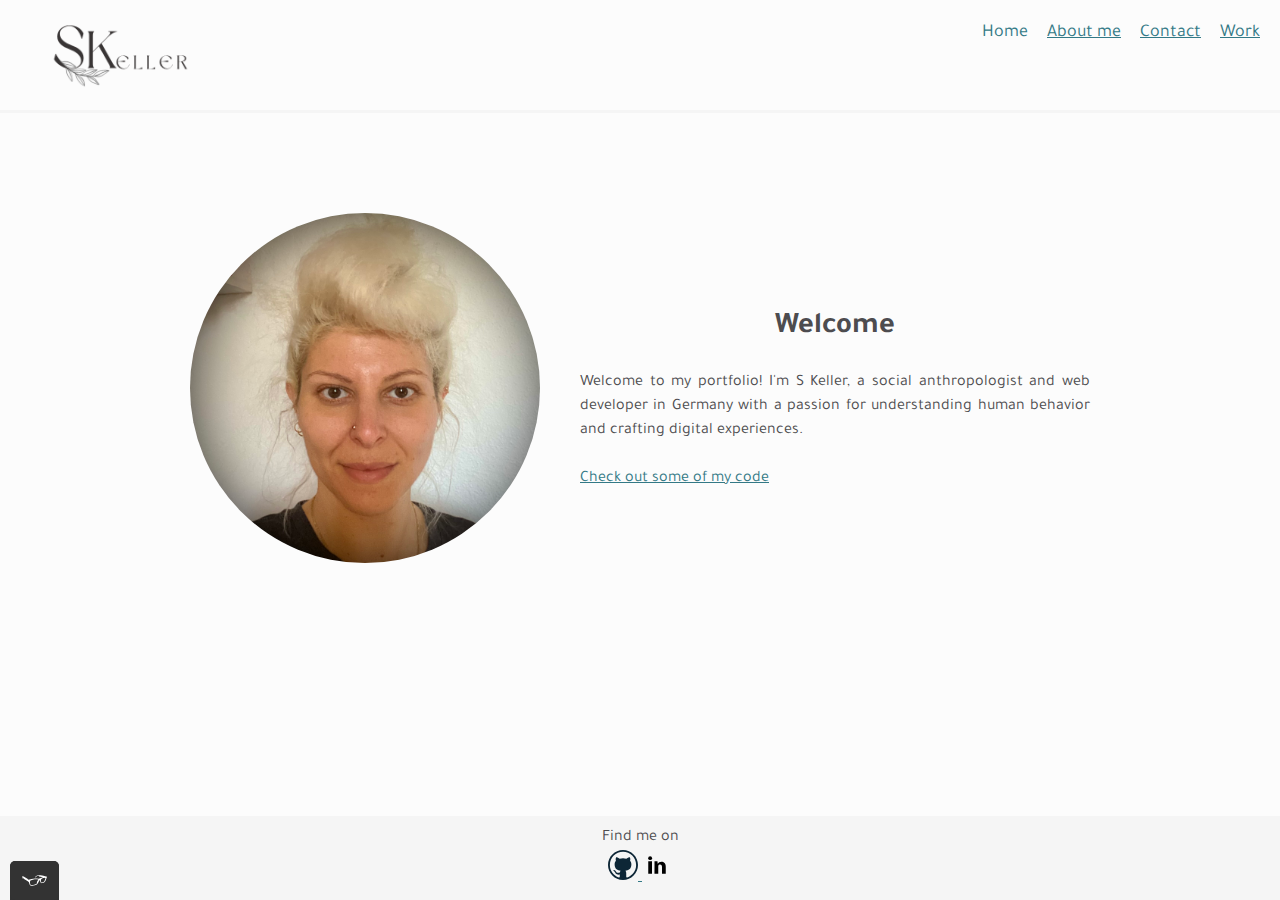
==== index.html @ ee28be4a "Edited about" ====
<!DOCTYPE html>
<html lang="en">

<head>
  <meta charset="utf-8" />
  <meta http-equiv="X-UA-Compatible" content="IE=edge" />
  <meta name="viewport" content="width=device-width, initial-scale=1.0" />
  <link rel="icon" href="img/favicon-32x32.png" />
  <link href="https://fonts.googleapis.com/css2?family=Tajawal:wght@200;300;400;500;700;800&display=swap"
    rel="stylesheet" />
  <link rel="stylesheet" type="text/css" href="css/normalize.css" />
  <link rel="stylesheet" type="text/css" href="css/style.production.css" />
  <title>SKeller Portfolio</title>
</head>

<body>
  <!--HEADER SECTION-->
  <header class="page-header">
    <!--LOGO-->
    <img src="img/sklogo2.svg" alt="S Keller personal logo of name in text with leaf branch"
      class="page-header__item" />
    <nav class="page-header__item">
      <!--ARIA accessibility with roles-->
      <ul role="menubar" class="navigation-list">
        <li role="presentation">
          <a href="index.html" role="menuitem" class="navigation-list__item navigation-list__item--active">Home</a>
        </li>
        <li role="presentation">
          <a href="about.html" role="menuitem" class="navigation-list__item">About me</a>
        </li>
        <li role="presentation">
          <a href="contact.html" role="menuitem" class="navigation-list__item">Contact</a>
        </li>
        <li role="presentation">
          <a href="work.html" role="menuitem" class="navigation-list__item">Work</a>
        </li>
      </ul>
    </nav>
  </header>
  <!--MAIN SECtion-->
  <main>
    <div class="profile main-profile">
      <div class="main__profile--test">
        <div class="profile__container">
          <img src="img/portrait.jpg" alt="Sarah Keller portrait" class="profile__portrait" />
          <div class="main__profile--items">
            <h1>Welcome</h1>
            <p>
              Welcome to my portfolio! I'm S Keller, a social anthropologist
              and <span>web</span> developer in Germany with a passion for
              understanding human behavior and crafting digital
              experiences. <!--Explore my work and discover how I merge my
              understanding of people and my skills in technology to create
              meaningful and impactful digital solutions.-->
            </p>
            <br />
            <a href="work.html">Check out some of my code</a>
          </div>
        </div>
      </div>
    </div>
  </main>
  <!--FOOTER SECTION-->
  <footer class="page-footer">
    <!-- <a href="mailto:sarah29.84@gmail.com?cc=smaugkeller@gmail.com">Contact me</a>-->
    <p>Find me on</p>
    <div class="social-media">
      <a href="https://github.com/keylan1">
        <img src="img/github_icon.svg" alt="Github icon" />
      </a>
      <!--<img src="img/twitter_icon.svg" alt="Twitter icon" />-->
      <a href="https://www.linkedin.com/in/sarah-keller-77b59525/">
        <img src="img/linkedin_icon.svg" alt="LinkedIn icon" />
      </a>
    </div>
  </footer>
  <!--js source for accessibility checker-->
  <script src="js/tota11y.min.js"></script>
</body>

</html>
---- css/style.production.css ----
/*
* Prefixed by https://autoprefixer.github.io
* PostCSS: v8.4.14,
* Autoprefixer: v10.4.7
* Browsers: last 4 version
*/

/* GENERAL RULES FOR DOC */
*,
*:after,
*:before {
  margin: 0;
  padding: 0;
  -webkit-box-sizing: border-box;
  box-sizing: border-box;
}

html,
body {
  height: 100%;
  min-height: 100%;
  overflow: hidden;
}

main {
  -webkit-box-flex: 1;
  -ms-flex: 1 1 auto;
  flex: 1 1 auto;
  overflow-y: scroll;
}

body {
  display: -webkit-box;
  display: -ms-flexbox;
  display: flex;
  background-color: #fcfcfc;
  color: #4d4c4f;
  font-size: 16px;
  font-family: tajawal, sans-serif;
  line-height: 1.5;
  -webkit-box-orient: vertical;
  -webkit-box-direction: normal;
  -ms-flex-direction: column;
  flex-direction: column;
}

h1 {
  font-size: 30px;
  font-weight: 700;
  line-height: 1.5;
  text-align: center;
}

h2 {
  font-size: 24px;
  font-weight: 700;
  line-height: 1.5;
}

h3 {
  font-size: 18px;
  font-weight: 700;
  line-height: 1.5;
}

/* HEADER RULES */

.page-header {
  display: -webkit-box;
  display: -ms-flexbox;
  display: flex;
  width: 100%;
  padding: 20px;
  border-bottom: 3px solid #f5f5f5;
  background-color: #fcfcfc;
}

.page-header__item {
  -webkit-box-flex: 0;
  -ms-flex: 0 1 200px;
  flex: 0 1 200px;
}

.page-header__item:last-child {
  -webkit-box-flex: 1;
  -ms-flex-positive: 1;
  flex-grow: 1;
  text-align: right;
}

header,
footer {
  -webkit-box-flex: 0;
  -ms-flex: 0 0 auto;
  flex: 0 0 auto;
}

.navigation-list {
  list-style-type: none;
  font-size: 18px;
}

.navigation-list li {
  display: inline-block;
  margin-left: 15px;
}

.navigation-list__item--active {
  text-decoration: none;
}

/* MAIN CONTENT RULES */

.profile {
  display: -webkit-box;
  display: -ms-flexbox;
  display: flex;
  -webkit-box-pack: center;
  -ms-flex-pack: center;
  justify-content: center;
  -webkit-box-align: center;
  -ms-flex-align: center;
  align-items: center;
  padding: 100px;
}

.profile__container {
  display: -webkit-box;
  display: -ms-flexbox;
  display: flex;
  -webkit-box-align: center;
  -ms-flex-align: center;
  align-items: center;
  -webkit-box-pack: center;
  -ms-flex-pack: center;
  justify-content: center;
  margin: 0 auto;
  max-width: 900px;
}

.profile__portrait {
  width: 350px;
  height: auto;
  margin-right: 40px;
  border-radius: 50%;
}

.profile .main-profile {
  -webkit-box-flex: 1;
  -ms-flex: 1 1 auto;
  flex: 1 1 auto;
  overflow-y: scroll;
}

.main__profile--items {
  -webkit-box-orient: vertical;
  -webkit-box-direction: normal;
  -ms-flex-direction: column;
  flex-direction: column;
  -ms-flex-wrap: wrap;
  flex-wrap: wrap;
  text-align: justify;
}

.main-about {
  display: -webkit-box;
  display: -ms-flexbox;
  display: flex;
  -webkit-box-orient: vertical;
  -webkit-box-direction: normal;
  -ms-flex-direction: column;
  flex-direction: column;
  -webkit-box-align: center;
  -ms-flex-align: center;
  align-items: center;
  -webkit-box-pack: center;
  -ms-flex-pack: center;
  justify-content: center;
}

.main__about--text {
  margin-top: 40px;
}

svg {
  margin-top: 10px;
  margin-bottom: 10px;
}

.main-work {
  display: -webkit-box;
  display: -ms-flexbox;
  display: flex;
  -webkit-box-orient: vertical;
  -webkit-box-direction: normal;
  -ms-flex-direction: column;
  flex-direction: column;
  -webkit-box-pack: center;
  -ms-flex-pack: center;
  justify-content: center;
}

.main-contact {
  display: -webkit-box;
  display: -ms-flexbox;
  display: flex;
  -webkit-box-orient: vertical;
  -webkit-box-direction: normal;
  -ms-flex-direction: column;
  flex-direction: column;
}

.main__contact--items {
  display: -webkit-box;
  display: -ms-flexbox;
  display: flex;
  -webkit-box-align: center;
  -ms-flex-align: center;
  align-items: center;
  -webkit-box-pack: center;
  -ms-flex-pack: center;
  justify-content: center;
  margin: 40px 90px;
}

.main__contact--item {
  padding: 20px;
}

table {
  margin-bottom: 20px;
}

.button__cv {
  margin-bottom: 10px;
}

.grid__item {
  display: inline-block;
  width: 33%;
}

@supports (display: grid) {
  .grid {
    display: -ms-grid;
    display: grid;
    -ms-grid-columns: 1fr 15px 1fr 15px 1fr;
    grid-template-columns: 1fr 1fr 1fr;
    grid-gap: 15px;
    margin: 30px;
    margin-top: 40px;
  }

  .grid__item {
    background-color: #f5f5f5;
    width: auto;
    min-height: auto;
    margin: 0;
  }

  .event-img {
    display: -ms-grid;
    display: grid;
    place-items: center;
    /*margin: auto;*/
    background-color: #f5f5f5;
    max-width: 100%;
    max-height: 100%;
    margin: auto;
    -o-object-fit: cover;
    object-fit: cover;
  }

  .chirp-img {
    display: -ms-grid;
    display: grid;
    place-items: center;
    /*margin: auto;*/
    background-color: #f5f5f5;
    max-width: 100%;
    max-height: 45%;
    margin: auto;
    -o-object-fit: cover;
    object-fit: cover;
  }

  .mFlix-angular-img {
    display: -ms-grid;
    display: grid;
    place-items: center;
    /*margin: auto;*/
    background-color: #f5f5f5;
    max-width: 100%;
    max-height: 45%;
    margin: auto;
    -o-object-fit: cover;
    object-fit: cover;
  }

  .mFlix-react-img {
    display: -ms-grid;
    display: grid;
    place-items: center;
    /*margin: auto;*/
    background-color: #f5f5f5;
    max-width: 100%;
    max-height: 45%;
    margin: auto;
    -o-object-fit: cover;
    object-fit: cover;
  }

  .flix-api-img {
    display: -ms-grid;
    display: grid;
    place-items: center;
    /*margin: auto;*/
    background-color: #f5f5f5;
    max-width: 100%;
    max-height: 45%;
    margin: auto;
    -o-object-fit: cover;
    object-fit: cover;
  }

  .pokedex-img {
    display: -ms-grid;
    display: grid;
    place-items: center;
    /*margin: auto;*/
    background-color: #f5f5f5;
    max-width: 100%;
    max-height: 45%;
    margin: auto;
    -o-object-fit: cover;
    object-fit: cover;
  }
}

/* BUTTONS AND LINKS */
a {
  color: #337986;
}

a:visited {
  color: #c96d7c;
}

a:hover,
a:focus {
  text-decoration: none;
}

a:active {
  color: #95c5ce;
}

button {
  border: none;
  background-color: #337986;
  font-family: inherit;
  font-size: 16px;
  text-decoration: none;
  color: white;
  border-radius: 5px;
  padding: 10px;
  border-bottom: 2px solid rgba(0, 0, 0, 0.3);
  -webkit-transition: opacity 0.4s;
  -o-transition: opacity 0.4s;
  transition: opacity 0.4s;
}

.button {
  border: none;
  background-color: #337986;
  font-family: inherit;
  font-size: 16px;
  text-decoration: none;
  color: white;
  border-radius: 5px;
  padding: 10px;
  border-bottom: 2px solid rgba(0, 0, 0, 0.3);
  -webkit-transition: opacity 0.4s;
  -o-transition: opacity 0.4s;
  transition: opacity 0.4s;
}

button:hover,
button:focus,
.button:hover,
.button:focus {
  cursor: pointer;
  opacity: 0.6;
}

.contact-p {
  font-style: italic;
  margin-top: 7px;
}

#contact-msg,
#contact-email,
#contact-tel {
  height: 35px;
  width: 100%;
  resize: none;
}

#contact-submit {
  padding: 5px;
  -webkit-box-shadow: inset;
  box-shadow: inset;
  background-color: #337986;
  color: white;
  border-radius: 5px;
}

/* FOOTER RULES */
.page-footer {
  clear: both;
  display: -webkit-box;
  display: -ms-flexbox;
  display: flex;
  -webkit-box-orient: vertical;
  -webkit-box-direction: normal;
  -ms-flex-direction: column;
  flex-direction: column;
  -webkit-box-align: center;
  -ms-flex-align: center;
  align-items: center;
  -webkit-box-pack: center;
  -ms-flex-pack: center;
  justify-content: center;
  background-color: #f5f5f5;
  line-height: 1.5;
  padding: 10px;
}

/* RESPONSIVENESS */
/* GRID */
@media all and (max-width: 480px) {
  .grid {
    -ms-grid-columns: 1fr;
    grid-template-columns: 1fr;
    grid-gap: 10px;
  }

  .profile__container {
    display: -webkit-box;
    display: -ms-flexbox;
    display: flex;
    -webkit-box-orient: vertical;
    -webkit-box-direction: normal;
    -ms-flex-direction: column;
    flex-direction: column;
  }

  .main__contact--items {
    display: -webkit-box;
    display: -ms-flexbox;
    display: flex;
    -webkit-box-orient: vertical;
    -webkit-box-direction: normal;
    -ms-flex-direction: column;
    flex-direction: column;
  }
}

@media all and (min-width: 481px) and (max-width: 768px) {
  .grid {
    -ms-grid-columns: 1fr 15px 1fr;
    grid-template-columns: 1fr 1fr;
    grid-gap: 15px;
  }

  .profile__container {
    display: -webkit-box;
    display: -ms-flexbox;
    display: flex;
    -webkit-box-orient: vertical;
    -webkit-box-direction: normal;
    -ms-flex-direction: column;
    flex-direction: column;
  }

  .profile__portrait {
    margin: 0 auto;
    max-height: 350px;
    max-width: 350px;
  }
}

@media all and (max-width: 768px) {
  .page-header__item:first-child {
    -ms-flex-negative: 1;
    flex-shrink: 1;
    -ms-flex-preferred-size: auto;
    flex-basis: auto;
  }

  .grid__item:last-child {
    grid-column: auto / auto;
    grid-row: auto / auto;
  }

  h1 {
    font-size: 22.5px;
  }

  .main-about,
  .page-footer {
    text-align: justify;
  }

  svg {
    width: 100%;
    height: auto;
  }
}

/* MAIN RESPONSIVENESS */
/* PROFILE */

@media all and (min-width: 320px) and (max-width: 480px) {
  .profile__portrait {
    margin: 0 auto;
    max-height: 300px;
    max-width: 300px;
  }
}

@media all and (max-width: 320px) {
  .profile__portrait {
    margin: 0 auto;
    max-height: 250px;
    max-width: 250px;
  }

  .main__contact--item {
    padding: 10px;
  }

  form {
    width: -webkit-max-content;
    width: -moz-max-content;
    width: max-content;
  }

  .contact-p {
    margin-top: 10px;
    font-style: italic;
  }
}

@media all and (max-width: 480px) {}

@media all and (max-width: 768px) {}

@media all and (max-width: 992px) {}

@media all and (max-width: 1200px) {}

/* KEYFRAMES */

@-webkit-keyframes cloud-move-reverse {
  0% {
    fill: undefined;
    -webkit-transform: translate(446px, 48px);
    transform: translate(446px, 48px);
  }

  50% {
    fill: #56cde2;
  }

  100% {
    fill: #337986;
    -webkit-transform: translate(100px, 48px);
    transform: translate(100px, 48px);
  }
}

@keyframes cloud-move-reverse {
  0% {
    fill: undefined;
    -webkit-transform: translate(446px, 48px);
    transform: translate(446px, 48px);
  }

  50% {
    fill: #56cde2;
  }

  100% {
    fill: #337986;
    -webkit-transform: translate(100px, 48px);
    transform: translate(100px, 48px);
  }
}

@-webkit-keyframes sun-animation {
  0% {
    fill: #edc655;
  }

  50% {
    fill: #fcffad;
  }

  100% {
    fill: #f76414;
  }
}

@keyframes sun-animation {
  0% {
    fill: #edc655;
  }

  50% {
    fill: #fcffad;
  }

  100% {
    fill: #f76414;
  }
}

.sun {
  -webkit-animation: 6s sun-animation infinite alternate linear;
  animation: 6s sun-animation infinite alternate linear;
}

.cloud {
  -webkit-animation: 20s cloud-move-reverse infinite alternate linear;
  animation: 20s cloud-move-reverse infinite alternate linear;
}
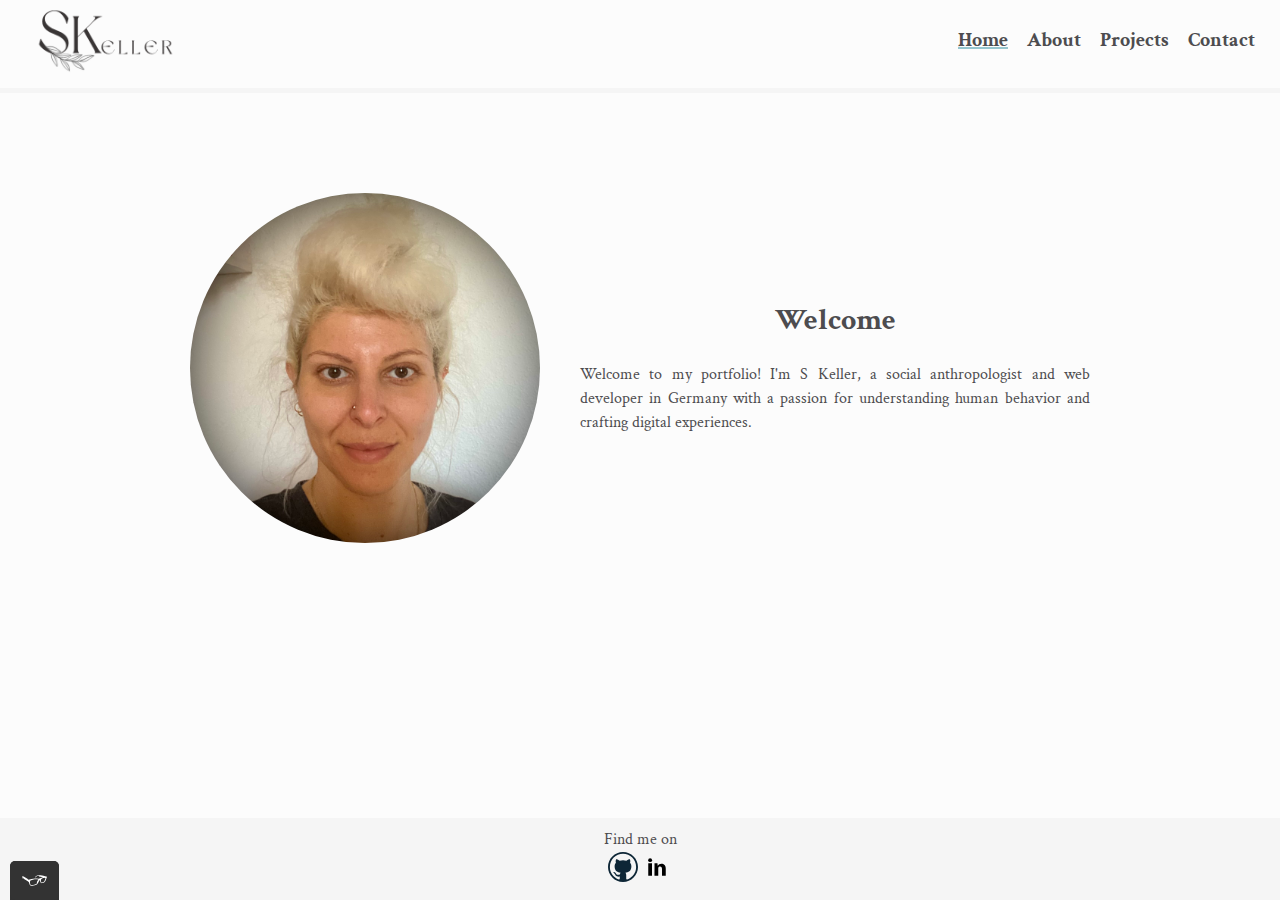
==== commit 2fd28e47: "Styling" ====
--- a/index.html
+++ b/index.html
@@ -6,10 +6,14 @@
   <meta http-equiv="X-UA-Compatible" content="IE=edge" />
   <meta name="viewport" content="width=device-width, initial-scale=1.0" />
   <link rel="icon" href="img/favicon-32x32.png" />
-  <link href="https://fonts.googleapis.com/css2?family=Tajawal:wght@200;300;400;500;700;800&display=swap"
-    rel="stylesheet" />
+  <link rel="preconnect" href="https://fonts.googleapis.com">
+  <link rel="preconnect" href="https://fonts.gstatic.com" crossorigin>
+  <link
+    href="https://fonts.googleapis.com/css2?family=Crimson+Text:ital,wght@0,400;0,600;0,700;1,400;1,600;1,700&display=swap"
+    rel="stylesheet">
   <link rel="stylesheet" type="text/css" href="css/normalize.css" />
-  <link rel="stylesheet" type="text/css" href="css/style.production.css" />
+  <!--<link rel="stylesheet" type="text/css" href="css/style.production.css" />-->
+  <link rel="stylesheet" type="text/css" href="css/styles.css" />
   <title>SKeller Portfolio</title>
 </head>
 
@@ -17,8 +21,9 @@
   <!--HEADER SECTION-->
   <header class="page-header">
     <!--LOGO-->
-    <img src="img/sklogo2.svg" alt="S Keller personal logo of name in text with leaf branch"
-      class="page-header__item" />
+    <a href="./index.html">
+      <img src="img/sklogo2.svg" alt="S Keller personal logo of name in text with leaf branch"
+        class="page-header__item" /></a>
     <nav class="page-header__item">
       <!--ARIA accessibility with roles-->
       <ul role="menubar" class="navigation-list">
@@ -26,13 +31,13 @@
           <a href="index.html" role="menuitem" class="navigation-list__item navigation-list__item--active">Home</a>
         </li>
         <li role="presentation">
-          <a href="about.html" role="menuitem" class="navigation-list__item">About me</a>
+          <a href="about.html" role="menuitem" class="navigation-list__item">About</a>
+        </li>
+        <li role="presentation">
+          <a href="work.html" role="menuitem" class="navigation-list__item">Projects</a>
         </li>
         <li role="presentation">
           <a href="contact.html" role="menuitem" class="navigation-list__item">Contact</a>
-        </li>
-        <li role="presentation">
-          <a href="work.html" role="menuitem" class="navigation-list__item">Work</a>
         </li>
       </ul>
     </nav>
@@ -54,7 +59,7 @@
               meaningful and impactful digital solutions.-->
             </p>
             <br />
-            <a href="work.html">Check out some of my code</a>
+            <!--<a href="work.html">Check out some of my code</a>-->
           </div>
         </div>
       </div>
@@ -65,11 +70,10 @@
     <!-- <a href="mailto:sarah29.84@gmail.com?cc=smaugkeller@gmail.com">Contact me</a>-->
     <p>Find me on</p>
     <div class="social-media">
-      <a href="https://github.com/keylan1">
-        <img src="img/github_icon.svg" alt="Github icon" />
-      </a>
+      <a class="footer__icon" href="https://github.com/keylan1">
+        <img src="img/github_icon.svg" alt="Github icon" /></a>
       <!--<img src="img/twitter_icon.svg" alt="Twitter icon" />-->
-      <a href="https://www.linkedin.com/in/sarah-keller-77b59525/">
+      <a class="footer__icon" href="https://www.linkedin.com/in/sarah-keller-77b59525/">
         <img src="img/linkedin_icon.svg" alt="LinkedIn icon" />
       </a>
     </div>
--- a/css/styles.css
+++ b/css/styles.css
@@ -0,0 +1,616 @@
+:root {
+  --primary-color: #337986;
+  --visited-color: #c96d7c;
+  --background-color: #fcfcfc;
+  --text-color: #4d4c4f;
+  --active-color: #95c5ce;
+  --button-text: white;
+  --page-border: #f5f5f5;
+  --cloud-color: #56cde2;
+  --sun-first: #edc655;
+  --sun-second: #fcffad;
+  --sun-third: #f76414;
+  --font-family: 'Crimson Text', serif;
+  --font-weight: 700;
+  --line-height: 1.5;
+  --docfont-size: 16px;
+}
+
+/* GENERAL RULES FOR DOC */
+*,
+*:after,
+*:before {
+  margin: 0;
+  padding: 0;
+  box-sizing: border-box;
+}
+
+html,
+body {
+  height: 100%;
+  min-height: 100%;
+  overflow: hidden;
+}
+
+main {
+  flex: 1 1 auto;
+  overflow-y: scroll;
+}
+
+body {
+  display: flex;
+  background-color: var(--background-color);
+  color: var(--text-color);
+  font-size: var(--docfont-size);
+  font-family: var(--font-family);
+  line-height: var(--line-height);
+  flex-direction: column;
+}
+
+h1 {
+  font-size: 30px;
+  font-weight: var(--font-weight);
+  line-height: var(--line-height);
+  text-align: center;
+}
+
+h2 {
+  font-size: 24px;
+  font-weight: var(--font-weight);
+  line-height: var(--line-height);
+}
+
+h3 {
+  font-size: 18px;
+  font-weight: var(--font-weight);
+  line-height: var(--line-height);
+}
+
+/* HEADER RULES */
+
+.page-header {
+  display: flex;
+  width: 100%;
+  padding: 5px;
+  border-bottom: 5px solid var(--page-border);
+  background-color: var(--background-color);
+}
+
+.page-header__item {
+  flex: 0 1 200px;
+}
+
+.page-header__item:last-child {
+  flex-grow: 1;
+  text-align: right;
+}
+
+header,
+footer {
+  flex: 0 0 auto;
+}
+
+.navigation-list {
+  list-style-type: none;
+  margin-top: 20px;
+  margin-right: 20px;
+  /*font-size: 18px;*/
+}
+
+.navigation-list li {
+  display: inline-block;
+  margin-left: 15px;
+}
+
+.navigation-list__item {
+  font-weight: bold;
+  font-size: 20px;
+  text-decoration: none;
+  color: var(--text-color);
+
+}
+
+.navigation-list__item--active {
+  text-decoration: underline var(--active-color);
+}
+
+/* MAIN CONTENT RULES */
+
+.profile {
+  display: flex;
+  justify-content: center;
+  align-items: center;
+  padding: 100px;
+}
+
+.profile__container {
+  display: flex;
+  align-items: center;
+  justify-content: center;
+  margin: 0 auto;
+  max-width: 900px;
+}
+
+.profile__portrait {
+  width: 350px;
+  height: auto;
+  margin-right: 40px;
+  border-radius: 50%;
+}
+
+.profile .main-profile {
+  flex: 1 1 auto;
+  overflow-y: scroll;
+}
+
+.main__profile--items {
+  flex-direction: column;
+  flex-wrap: wrap;
+  text-align: justify;
+}
+
+.main-about {
+  display: flex;
+  flex-direction: column;
+  align-items: center;
+  justify-content: center;
+}
+
+.main__about--text {
+  margin-top: 40px;
+}
+
+svg {
+  margin-top: 10px;
+  margin-bottom: 10px;
+}
+
+.main-work {
+  display: flex;
+  flex-direction: column;
+  justify-content: center;
+}
+
+.main-contact {
+  display: flex;
+  flex-direction: column;
+}
+
+.main__contact--items {
+  display: flex;
+  align-items: center;
+  justify-content: center;
+  margin: 40px 90px;
+}
+
+.main__contact--item {
+  padding: 20px;
+}
+
+table {
+  margin-bottom: 20px;
+}
+
+.button__cv {
+  margin-bottom: 10px;
+}
+
+.grid__item {
+  display: inline-block;
+  width: 33%;
+}
+
+@supports (display: grid) {
+  .grid {
+    display: grid;
+    grid-template-columns: 1fr 1fr;
+    grid-gap: 35px;
+    margin: 30px;
+    margin-top: 40px;
+  }
+
+  .grid__item {
+    background-color: var(--page-border);
+    width: auto;
+    min-height: auto;
+    max-height: fit-content;
+    margin: 0;
+    box-shadow: 0px 0px 20px rgba(36, 36, 36, 0.4);
+    transition: transform 0.2s, box-shadow 0.2s;
+    border-radius: 10px;
+    display: flex;
+    /*justify-content: flex-end;*/
+    justify-content: space-between;
+    flex-direction: column;
+    position: relative;
+  }
+
+
+
+  .grid__item_p {
+    padding-top: 20px;
+    padding-left: 20px;
+    padding-right: 20px;
+    text-align: justify;
+
+  }
+
+  .grid__item_a {
+    padding-left: 20px;
+    padding-right: 20px;
+    text-decoration: none;
+    margin-bottom: 10px;
+  }
+
+  .button-container {
+    display: flex;
+    justify-content: center;
+    width: 100%;
+    padding: 20px;
+  }
+
+  .project-button {
+    background-color: rgb(231, 230, 229);
+    box-shadow: 0px 5px 20px rgba(68, 65, 65, 0.5);
+    color: var(--text-color);
+  }
+
+  .grid__item:hover {
+    transform: translateY(-10px);
+    /* Move the card up on hover */
+    box-shadow: 0px 5px 20px rgba(0, 0, 0, 0.3);
+    /* Increase shadow for illumination */
+  }
+
+  .event-img {
+    display: grid;
+    place-items: center;
+    /*margin: auto;*/
+    background-color: var(--page-border);
+    max-width: 100%;
+    max-height: 100%;
+    margin: auto;
+    object-fit: cover;
+    border-top-right-radius: 10px;
+    border-top-left-radius: 10px;
+
+  }
+
+  .chirp-img {
+    display: grid;
+    place-items: center;
+    /*margin: auto;*/
+    background-color: var(--page-border);
+    max-width: 100%;
+    max-height: 100%;
+    margin: auto;
+    object-fit: cover;
+
+  }
+
+  .mFlix-angular-img {
+    display: grid;
+    place-items: center;
+    /*margin: auto;*/
+    background-color: var(--page-border);
+    max-width: 100%;
+    max-height: 100%;
+    margin: auto;
+    object-fit: cover;
+  }
+
+  .mFlix-react-img {
+    display: grid;
+    place-items: center;
+    /*margin: auto;*/
+    background-color: var(--page-border);
+    max-width: 100%;
+    max-height: 100%;
+    margin: auto;
+    object-fit: cover;
+  }
+
+  .flix-api-img {
+    display: grid;
+    place-items: center;
+    /*margin: auto;*/
+    background-color: var(--page-border);
+    max-width: 100%;
+    max-height: 100%;
+    margin: auto;
+    object-fit: cover;
+  }
+
+  .pokedex-img {
+    display: grid;
+    place-items: center;
+    /*margin: auto;*/
+    background-color: var(--page-border);
+    max-width: 100%;
+    max-height: 100%;
+    margin: auto;
+    object-fit: cover;
+  }
+}
+
+/* BUTTONS AND LINKS */
+
+.footer__icon:visited {
+  color: white;
+  text-decoration: none;
+}
+
+a {
+  color: var(--primary-color);
+  font-weight: bold;
+}
+
+/*a:visited {
+  color: var(--visited-color);
+}*/
+
+a:hover,
+a:focus {
+  text-decoration: none;
+}
+
+a:active {
+  color: var(--active-color);
+}
+
+button,
+.button {
+  border: none;
+  background-color: var(--primary-color);
+  font-family: inherit;
+  font-size: var(--docfont-size);
+  text-decoration: none;
+  color: var(--button-text);
+  border-radius: 5px;
+  padding: 10px;
+  border-bottom: 2px solid rgba(0, 0, 0, 0.3);
+  transition: opacity 0.4s;
+}
+
+button:hover,
+button:focus,
+.button:hover,
+.button:focus {
+  cursor: pointer;
+  opacity: 0.6;
+}
+
+.contact-p {
+  font-style: italic;
+  margin-top: 7px;
+  text-align: center;
+}
+
+#contact-email {
+  height: 35px;
+  width: 100%;
+  resize: none;
+}
+
+#contact-msg {
+  height: 60px;
+  width: 100%;
+  resize: none;
+}
+
+#contact-submit {
+  margin-top: 10px;
+  padding: 10px;
+  box-shadow: inset;
+  background-color: var(--primary-color);
+  color: var(--button-text);
+  border-radius: 5px;
+}
+
+/* FOOTER RULES */
+.page-footer {
+  clear: both;
+  display: flex;
+  flex-direction: column;
+  align-items: center;
+  justify-content: center;
+  background-color: var(--page-border);
+  line-height: var(--line-height);
+  padding: 10px;
+}
+
+/* RESPONSIVENESS */
+/* GRID */
+@media all and (max-width: 480px) {
+  .grid {
+    grid-template-columns: 1fr;
+    grid-gap: 25px;
+  }
+
+  /*.project-button {
+    flex-shrink: 1;
+    flex-basis: auto;
+  }*/
+
+  .grid__item_p {
+    font-size: 12px;
+  }
+
+  .project-button {
+    font-size: 12px;
+    padding: 5px;
+    margin-top: 10px;
+    margin-bottom: 10px;
+  }
+
+  .profile__container {
+    display: flex;
+    flex-direction: column;
+  }
+
+  .main__contact--items {
+    display: flex;
+    flex-direction: column;
+  }
+}
+
+@media all and (min-width: 481px) and (max-width: 768px) {
+  .grid {
+    grid-template-columns: 1fr;
+    grid-gap: 25px;
+  }
+
+  .grid__item_p {
+    padding-top: 10px;
+    padding-left: 10px;
+    padding-right: 10px;
+    font-size: 14px;
+  }
+
+  .project-button {
+    font-size: 16px;
+    padding: 10px;
+    margin-top: 10px;
+    margin-bottom: 10px;
+  }
+
+  .profile__container {
+    display: flex;
+    flex-direction: column;
+  }
+
+  .profile__portrait {
+    margin: 0 auto;
+    max-height: 350px;
+    max-width: 350px;
+  }
+}
+
+@media all and (max-width: 768px) {
+  .page-header__item:first-child {
+    flex-shrink: 1;
+    flex-basis: auto;
+  }
+
+  .grid__item:last-child {
+    grid-column: auto / auto;
+    grid-row: auto / auto;
+  }
+
+  h1 {
+    font-size: 22.5px;
+  }
+
+  .main-about,
+  .page-footer {
+    text-align: justify;
+  }
+
+  svg {
+    width: 100%;
+    height: auto;
+  }
+}
+
+/* MAIN RESPONSIVENESS */
+/* PROFILE */
+
+@media all and (min-width: 320px) and (max-width: 480px) {
+  .profile__portrait {
+    margin: 0 auto;
+    max-height: 300px;
+    max-width: 300px;
+  }
+
+  .navigation-list__item {
+    font-size: 14px;
+  }
+
+  .navigation-list {
+    margin-top: 30px;
+  }
+
+  .header-img {
+    flex-shrink: 1;
+  }
+}
+
+@media all and (max-width: 320px) {
+  .profile__portrait {
+    margin: 0 auto;
+    max-height: 250px;
+    max-width: 250px;
+  }
+
+  .main__contact--item {
+    padding: 10px;
+  }
+
+  form {
+    width: max-content;
+  }
+
+  .contact-p {
+    margin-top: 10px;
+    font-style: italic;
+  }
+}
+
+@media all and (max-width: 480px) {}
+
+@media all and (max-width: 768px) {}
+
+@media all and (max-width: 992px) {}
+
+@media all and (max-width: 1200px) {
+
+  .chirp-img,
+  .flix-api-img,
+  .mFlix-angular-img,
+  .mFlix-react-img,
+  .pokedex-img {
+    border-top-right-radius: 10px;
+    border-top-left-radius: 10px;
+  }
+
+}
+
+/* KEYFRAMES */
+
+@keyframes cloud-move-reverse {
+  0% {
+    fill: var(--box-background);
+    transform: translate(446px, 48px);
+  }
+
+  50% {
+    fill: var(--cloud-color);
+  }
+
+  100% {
+    fill: var(--primary-color);
+    transform: translate(100px, 48px);
+  }
+}
+
+@keyframes sun-animation {
+  0% {
+    fill: var(--sun-first);
+  }
+
+  50% {
+    fill: var(--sun-second);
+  }
+
+  100% {
+    fill: var(--sun-third);
+  }
+}
+
+.sun {
+  animation: 6s sun-animation infinite alternate linear;
+}
+
+.cloud {
+  animation: 20s cloud-move-reverse infinite alternate linear;
+}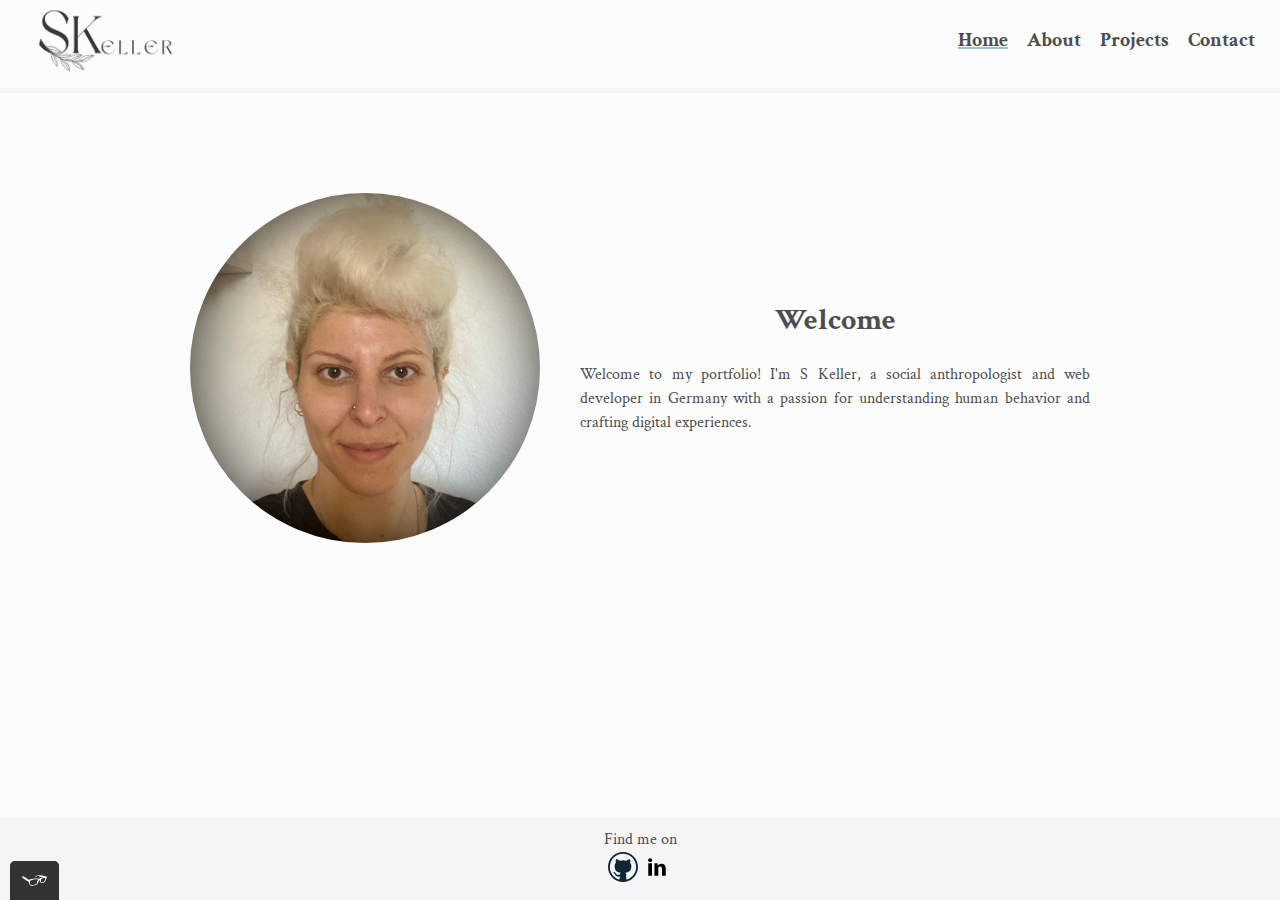
==== commit 7805ad75: "Responsiveness" ====
--- a/index.html
+++ b/index.html
@@ -47,7 +47,7 @@
     <div class="profile main-profile">
       <div class="main__profile--test">
         <div class="profile__container">
-          <img src="img/portrait.jpg" alt="Sarah Keller portrait" class="profile__portrait" />
+          <img src="img/portrait.svg" alt="Sarah Keller portrait" class="profile__portrait" />
           <div class="main__profile--items">
             <h1>Welcome</h1>
             <p>
--- a/css/styles.css
+++ b/css/styles.css
@@ -156,14 +156,22 @@
   justify-content: center;
 }
 
+.main__about--about {
+  display: flex;
+  flex-direction: column;
+  max-width: 60vw;
+  justify-content: center;
+}
+
 .main__about--text {
   margin-top: 40px;
-}
-
-svg {
+  margin-bottom: 25px;
+}
+
+/*svg {
   margin-top: 10px;
   margin-bottom: 10px;
-}
+}*/
 
 .main-work {
   display: flex;
@@ -203,7 +211,7 @@
 @supports (display: grid) {
   .grid {
     display: grid;
-    grid-template-columns: 1fr 1fr;
+    grid-template-columns: 1fr 1fr 1fr;
     grid-gap: 35px;
     margin: 30px;
     margin-top: 40px;
@@ -225,8 +233,6 @@
     position: relative;
   }
 
-
-
   .grid__item_p {
     padding-top: 20px;
     padding-left: 20px;
@@ -263,6 +269,33 @@
   }
 
   .event-img {
+    /*display: grid;*/
+    place-items: center;
+    /*margin: auto;*/
+    background-color: var(--page-border);
+    max-width: 100%;
+    max-height: 100%;
+    /*margin: auto;*/
+    object-fit: cover;
+    border-top-right-radius: 10px;
+    border-top-left-radius: 10px;
+
+  }
+
+  .chirp-img {
+    place-items: center;
+    /*margin: auto;*/
+    background-color: var(--page-border);
+    max-width: 100%;
+    max-height: 100%;
+    margin: auto;
+    object-fit: cover;
+    border-top-right-radius: 10px;
+    border-top-left-radius: 10px;
+
+  }
+
+  .mFlix-angular-img {
     display: grid;
     place-items: center;
     /*margin: auto;*/
@@ -273,30 +306,6 @@
     object-fit: cover;
     border-top-right-radius: 10px;
     border-top-left-radius: 10px;
-
-  }
-
-  .chirp-img {
-    display: grid;
-    place-items: center;
-    /*margin: auto;*/
-    background-color: var(--page-border);
-    max-width: 100%;
-    max-height: 100%;
-    margin: auto;
-    object-fit: cover;
-
-  }
-
-  .mFlix-angular-img {
-    display: grid;
-    place-items: center;
-    /*margin: auto;*/
-    background-color: var(--page-border);
-    max-width: 100%;
-    max-height: 100%;
-    margin: auto;
-    object-fit: cover;
   }
 
   .mFlix-react-img {
@@ -308,6 +317,8 @@
     max-height: 100%;
     margin: auto;
     object-fit: cover;
+    border-top-right-radius: 10px;
+    border-top-left-radius: 10px;
   }
 
   .flix-api-img {
@@ -319,6 +330,8 @@
     max-height: 100%;
     margin: auto;
     object-fit: cover;
+    border-top-right-radius: 10px;
+    border-top-left-radius: 10px;
   }
 
   .pokedex-img {
@@ -330,6 +343,8 @@
     max-height: 100%;
     margin: auto;
     object-fit: cover;
+    border-top-right-radius: 10px;
+    border-top-left-radius: 10px;
   }
 }
 
@@ -456,7 +471,7 @@
 
 @media all and (min-width: 481px) and (max-width: 768px) {
   .grid {
-    grid-template-columns: 1fr;
+    grid-template-columns: 1fr 1fr;
     grid-gap: 25px;
   }
 
@@ -486,6 +501,38 @@
   }
 }
 
+@media all and (min-width: 481px) and (max-width: 539px) {
+  .grid {
+    grid-template-columns: 1fr;
+    grid-gap: 15px;
+  }
+
+  .grid__item_p {
+    padding-top: 10px;
+    padding-left: 10px;
+    padding-right: 10px;
+    font-size: 14px;
+  }
+
+  .project-button {
+    font-size: 14px;
+    padding: 8px;
+    margin-top: 8px;
+    margin-bottom: 8px;
+  }
+
+  .profile__container {
+    display: flex;
+    flex-direction: column;
+  }
+
+  .profile__portrait {
+    margin: 0 auto;
+    max-height: 350px;
+    max-width: 350px;
+  }
+}
+
 @media all and (max-width: 768px) {
   .page-header__item:first-child {
     flex-shrink: 1;
@@ -497,6 +544,10 @@
     grid-row: auto / auto;
   }
 
+  .project-button {
+    font-size: 12px;
+  }
+
   h1 {
     font-size: 22.5px;
   }
@@ -506,16 +557,31 @@
     text-align: justify;
   }
 
-  svg {
+  /*svg {
     width: 100%;
     height: auto;
+  }*/
+}
+
+@media all and (min-width: 769px) and (max-width: 890px) {
+  .navigation-list__item {
+    font-size: 15px;
+  }
+
+  .navigation-list {
+    margin-top: 20px;
+  }
+
+  .grid {
+    grid-template-columns: 1fr 1fr;
+    grid-gap: 20px;
   }
 }
 
 /* MAIN RESPONSIVENESS */
 /* PROFILE */
 
-@media all and (min-width: 320px) and (max-width: 480px) {
+@media all and (min-width: 320px) and (max-width: 538px) {
   .profile__portrait {
     margin: 0 auto;
     max-height: 300px;
@@ -523,11 +589,11 @@
   }
 
   .navigation-list__item {
-    font-size: 14px;
+    font-size: 15px;
   }
 
   .navigation-list {
-    margin-top: 30px;
+    margin-top: 20px;
   }
 
   .header-img {
@@ -544,6 +610,10 @@
 
   .main__contact--item {
     padding: 10px;
+  }
+
+  .navigation-list__item {
+    font-size: 13px;
   }
 
   form {
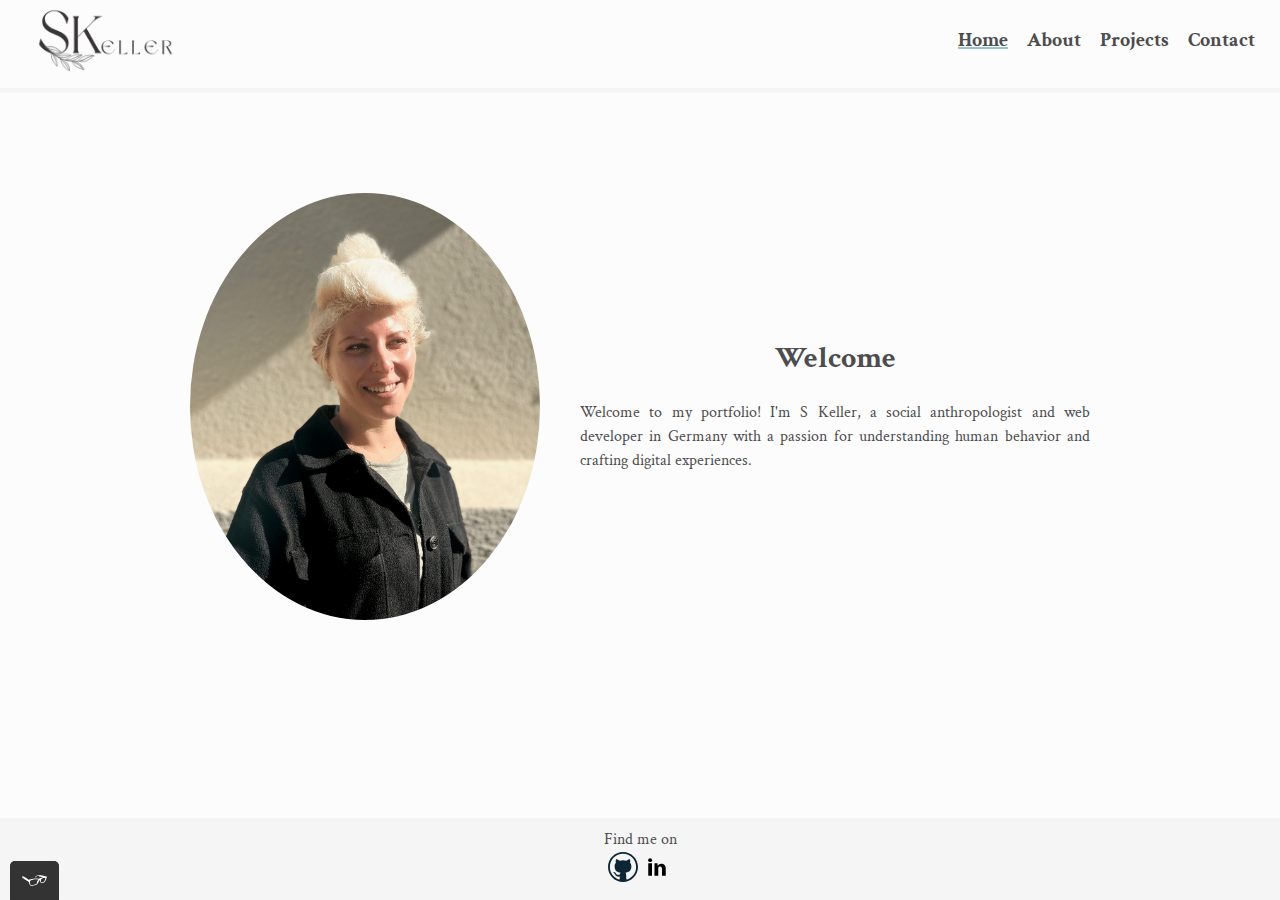
==== commit 1f1d31a9: "Changed portrait" ====
--- a/index.html
+++ b/index.html
@@ -47,7 +47,7 @@
     <div class="profile main-profile">
       <div class="main__profile--test">
         <div class="profile__container">
-          <img src="img/portrait.svg" alt="Sarah Keller portrait" class="profile__portrait" />
+          <img src="img/portrait-min.png" alt="Sarah Keller portrait" class="profile__portrait" />
           <div class="main__profile--items">
             <h1>Welcome</h1>
             <p>
--- a/css/styles.css
+++ b/css/styles.css
@@ -436,7 +436,30 @@
 
 /* RESPONSIVENESS */
 /* GRID */
-@media all and (max-width: 480px) {
+
+@media all and (max-width: 493px) {
+  .navigation-list {
+    display: flex;
+    flex-direction: column;
+  }
+
+  .grid {
+    grid-template-columns: 1fr;
+  }
+
+  .navigation-list__item {
+    font-size: 13px;
+  }
+}
+
+@media all and (min-width: 321px) and (max-width: 493px) {
+  .grid {
+    grid-template-columns: 1fr;
+  }
+
+}
+
+@media all and (max-width: 493px) {
   .grid {
     grid-template-columns: 1fr;
     grid-gap: 25px;
@@ -469,6 +492,17 @@
   }
 }
 
+@media all and (min-width: 494px) and (max-width: 541px) {
+  .grid {
+    grid-template-columns: 1fr;
+    grid-gap: 15px;
+  }
+
+  .navigation-list__item {
+    font-size: 14px;
+  }
+}
+
 @media all and (min-width: 481px) and (max-width: 768px) {
   .grid {
     grid-template-columns: 1fr 1fr;
@@ -501,7 +535,12 @@
   }
 }
 
-@media all and (min-width: 481px) and (max-width: 539px) {
+@media all and (min-width: 481px) and (max-width: 541px) {
+
+  .navigation-list__item {
+    font-size: 16px;
+  }
+
   .grid {
     grid-template-columns: 1fr;
     grid-gap: 15px;
@@ -531,9 +570,13 @@
     max-height: 350px;
     max-width: 350px;
   }
+
+
 }
 
 @media all and (max-width: 768px) {
+
+
   .page-header__item:first-child {
     flex-shrink: 1;
     flex-basis: auto;
@@ -542,6 +585,10 @@
   .grid__item:last-child {
     grid-column: auto / auto;
     grid-row: auto / auto;
+  }
+
+  .navigation-list--item {
+    margin-top: 16px;
   }
 
   .project-button {
@@ -565,11 +612,11 @@
 
 @media all and (min-width: 769px) and (max-width: 890px) {
   .navigation-list__item {
-    font-size: 15px;
+    font-size: 20px;
   }
 
   .navigation-list {
-    margin-top: 20px;
+    margin-top: 18px;
   }
 
   .grid {
@@ -577,6 +624,8 @@
     grid-gap: 20px;
   }
 }
+
+
 
 /* MAIN RESPONSIVENESS */
 /* PROFILE */
@@ -588,12 +637,12 @@
     max-width: 300px;
   }
 
-  .navigation-list__item {
-    font-size: 15px;
-  }
+  /* .navigation-list__item {
+    font-size: 16px;
+  }*/
 
   .navigation-list {
-    margin-top: 20px;
+    margin-top: 15px;
   }
 
   .header-img {
@@ -613,7 +662,7 @@
   }
 
   .navigation-list__item {
-    font-size: 13px;
+    font-size: 12px;
   }
 
   form {
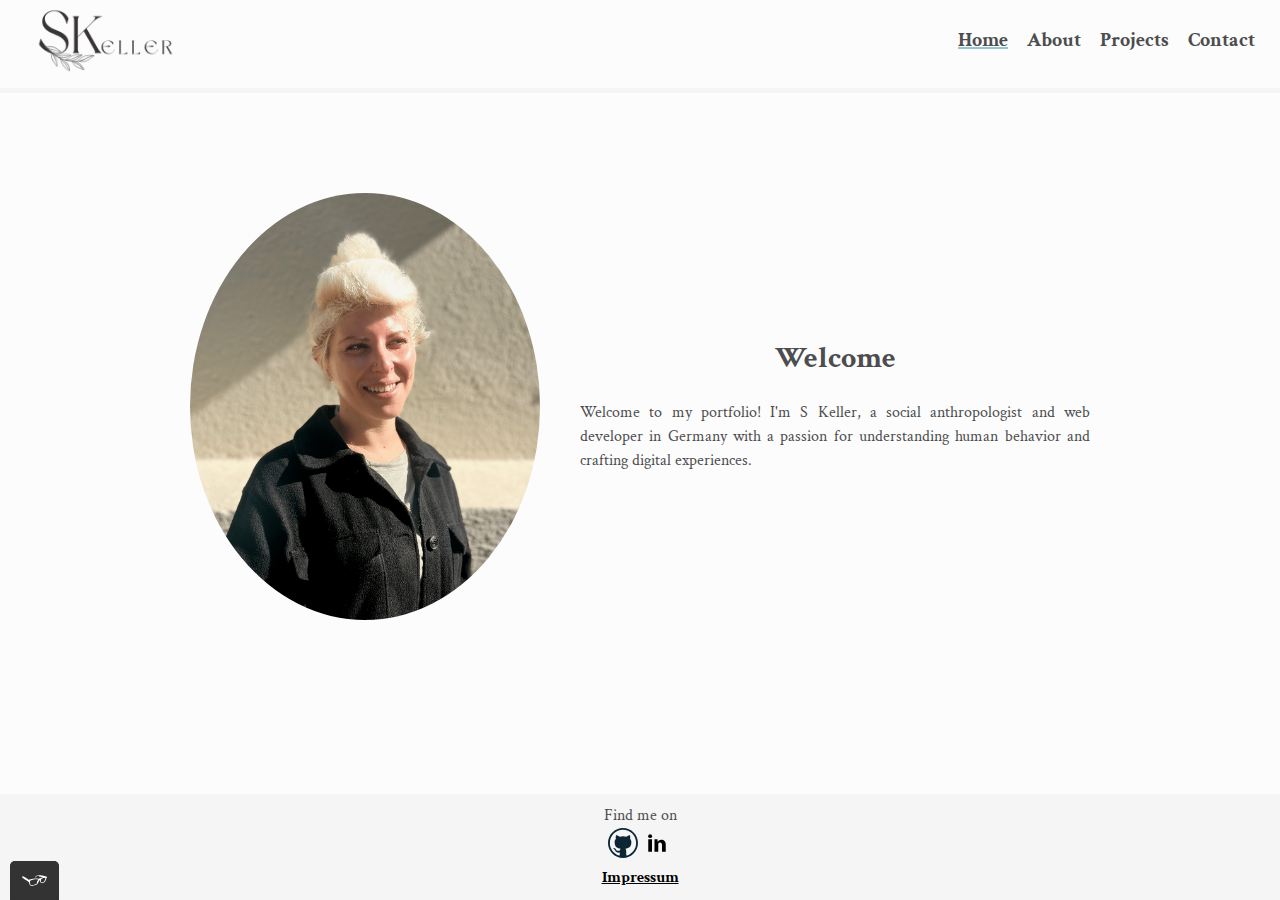
==== commit 8fda9521: "Updated impressum" ====
--- a/index.html
+++ b/index.html
@@ -77,7 +77,11 @@
         <img src="img/linkedin_icon.svg" alt="LinkedIn icon" />
       </a>
     </div>
+    <div>
+      <a href="impressum.html" role="menuitem" class="impressum-link">Impressum</a>
+    </div>
   </footer>
+
   <!--js source for accessibility checker-->
   <script src="js/tota11y.min.js"></script>
 </body>
--- a/css/styles.css
+++ b/css/styles.css
@@ -434,6 +434,11 @@
   padding: 10px;
 }
 
+.impressum-link {
+  color: black;
+  padding-bottom: 10px;
+}
+
 /* RESPONSIVENESS */
 /* GRID */
 
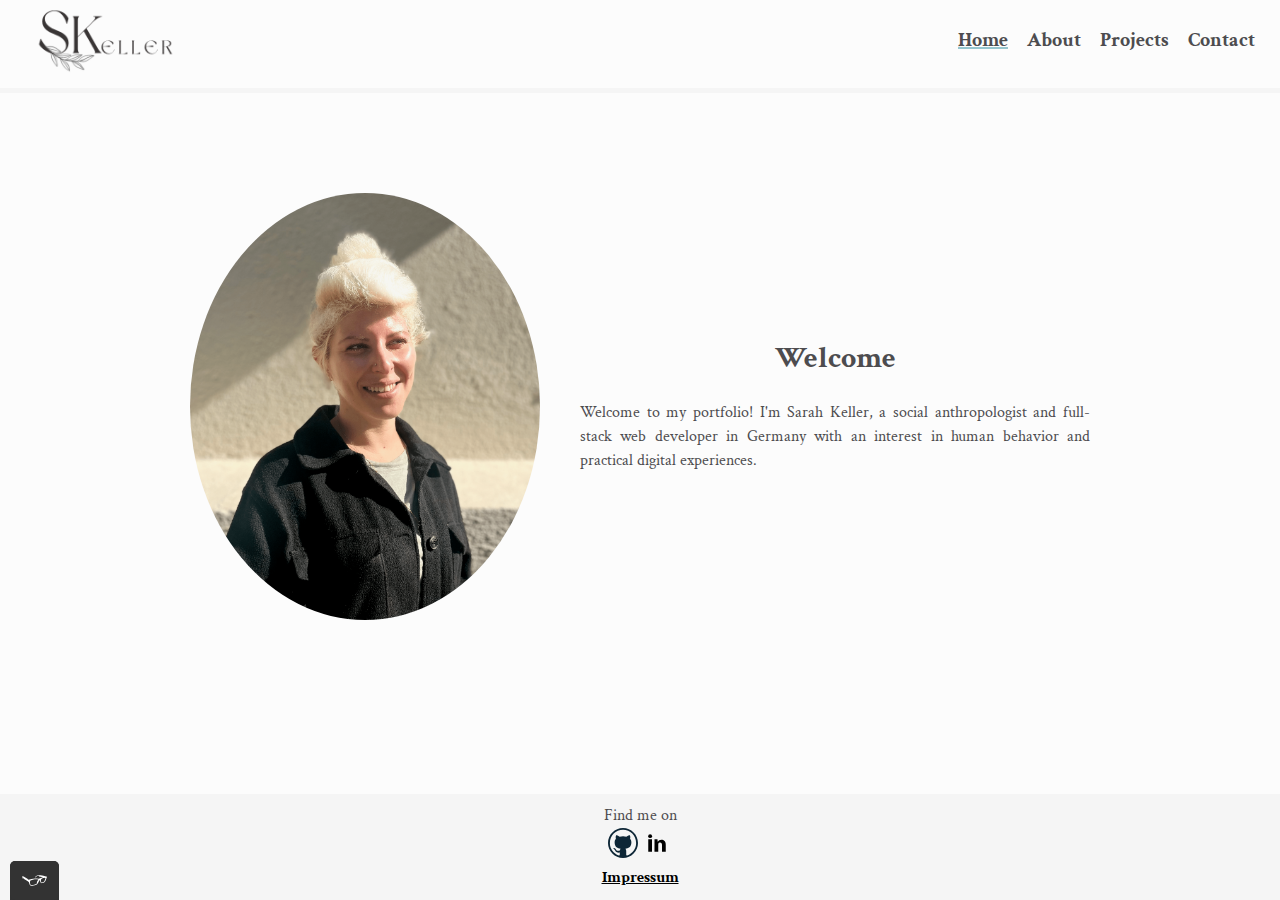
==== commit 96b597e7: "Updated casestudy page, css, aboutme & impressum" ====
--- a/index.html
+++ b/index.html
@@ -51,10 +51,9 @@
           <div class="main__profile--items">
             <h1>Welcome</h1>
             <p>
-              Welcome to my portfolio! I'm S Keller, a social anthropologist
-              and <span>web</span> developer in Germany with a passion for
-              understanding human behavior and crafting digital
-              experiences. <!--Explore my work and discover how I merge my
+              Welcome to my portfolio! I'm Sarah Keller, a social anthropologist
+              and <span>full-stack web</span> developer in Germany with an interest in human behavior and practical
+              digital experiences. <!--Explore my work and discover how I merge my
               understanding of people and my skills in technology to create
               meaningful and impactful digital solutions.-->
             </p>
--- a/css/style.production.css
+++ b/css/style.production.css
@@ -36,7 +36,7 @@
   background-color: #fcfcfc;
   color: #4d4c4f;
   font-size: 16px;
-  font-family: tajawal, sans-serif;
+  font-family: 'Crimson Text', serif;
   line-height: 1.5;
   -webkit-box-orient: vertical;
   -webkit-box-direction: normal;
@@ -70,8 +70,8 @@
   display: -ms-flexbox;
   display: flex;
   width: 100%;
-  padding: 20px;
-  border-bottom: 3px solid #f5f5f5;
+  padding: 5px;
+  border-bottom: 5px solid #f5f5f5;
   background-color: #fcfcfc;
 }
 
@@ -97,7 +97,9 @@
 
 .navigation-list {
   list-style-type: none;
-  font-size: 18px;
+  margin-top: 20px;
+  margin-right: 20px;
+  /*font-size: 18px;*/
 }
 
 .navigation-list li {
@@ -105,8 +107,17 @@
   margin-left: 15px;
 }
 
+.navigation-list__item {
+  font-weight: bold;
+  font-size: 20px;
+  text-decoration: none;
+  color: #4d4c4f;
+
+}
+
 .navigation-list__item--active {
-  text-decoration: none;
+  -webkit-text-decoration: underline #95c5ce;
+  text-decoration: underline #95c5ce;
 }
 
 /* MAIN CONTENT RULES */
@@ -178,16 +189,144 @@
   justify-content: center;
 }
 
+.main__about--about {
+  display: -webkit-box;
+  display: -ms-flexbox;
+  display: flex;
+  -webkit-box-orient: vertical;
+  -webkit-box-direction: normal;
+  -ms-flex-direction: column;
+  flex-direction: column;
+  max-width: 60vw;
+  -webkit-box-pack: center;
+  -ms-flex-pack: center;
+  justify-content: center;
+}
+
+.about-container {
+  margin: auto;
+  text-align: justify;
+}
+
 .main__about--text {
-  margin-top: 40px;
-}
-
-svg {
+  margin-top: 20px;
+  margin-bottom: 20px;
+}
+
+/*svg {
   margin-top: 10px;
   margin-bottom: 10px;
-}
-
-.main-work {
+}*/
+
+/* Case Study section */
+/* Stage 1: Server-Side Development Section */
+
+
+.main-casestudy {
+  display: -webkit-box;
+  display: -ms-flexbox;
+  display: flex;
+  -webkit-box-orient: vertical;
+  -webkit-box-direction: normal;
+  -ms-flex-direction: column;
+  flex-direction: column;
+  -webkit-box-align: center;
+  -ms-flex-align: center;
+  align-items: center;
+  -webkit-box-pack: center;
+  -ms-flex-pack: center;
+  justify-content: center;
+}
+
+.cs-container {
+  display: -webkit-box;
+  display: -ms-flexbox;
+  display: flex;
+  -webkit-box-orient: vertical;
+  -webkit-box-direction: normal;
+  -ms-flex-direction: column;
+  flex-direction: column;
+  max-width: 65vw;
+  -webkit-box-pack: center;
+  -ms-flex-pack: center;
+  justify-content: center;
+  margin-top: 30px;
+}
+
+.cs-overview,
+.cs-purpose,
+.cs-objective,
+.cs-duration,
+.cs-tools,
+.cs-credits,
+.cs-server,
+.cs-client,
+.cs-end,
+.cs-results,
+.cs-challenges,
+.cs-future,
+.cs-retrospective {
+  margin-top: 15px;
+  margin-bottom: 15px;
+}
+
+.cs-end {
+  text-align: justify;
+}
+
+
+
+.table-container {
+  display: -webkit-box;
+  display: -ms-flexbox;
+  display: flex;
+  -webkit-box-pack: center;
+  -ms-flex-pack: center;
+  justify-content: center;
+  margin-top: 20px;
+  /* Adjust the top margin as needed */
+}
+
+.table-container table {
+  border-spacing: 10px;
+  /* Adjust the spacing between cells as needed */
+  border-collapse: separate;
+}
+
+.cs-server {
+  display: -webkit-box;
+  display: -ms-flexbox;
+  display: flex;
+  -webkit-box-orient: vertical;
+  -webkit-box-direction: normal;
+  -ms-flex-direction: column;
+  flex-direction: column;
+  -webkit-box-align: center;
+  -ms-flex-align: center;
+  align-items: center;
+  margin: 30px;
+  /* Adjust as needed for spacing between sections */
+
+}
+
+.restful {
+  margin-top: 15px;
+  margin-bottom: 20px;
+  text-align: justify;
+}
+
+.database {
+  display: -webkit-box;
+  display: -ms-flexbox;
+  display: flex;
+  -webkit-box-pack: center;
+  -ms-flex-pack: center;
+  justify-content: center;
+  margin-top: 20px;
+  margin-bottom: 20px;
+}
+
+.overview-list {
   display: -webkit-box;
   display: -ms-flexbox;
   display: flex;
@@ -198,6 +337,93 @@
   -webkit-box-pack: center;
   -ms-flex-pack: center;
   justify-content: center;
+  -webkit-box-align: center;
+  -ms-flex-align: center;
+  align-items: center;
+  text-align: justify;
+  margin-left: auto;
+  margin-right: auto;
+}
+
+.credits-list {
+  display: -webkit-box;
+  display: -ms-flexbox;
+  display: flex;
+  -webkit-box-orient: vertical;
+  -webkit-box-direction: normal;
+  -ms-flex-direction: column;
+  flex-direction: column;
+  margin-left: 20px;
+  margin-top: 5px;
+}
+
+.cs-server img.postman {
+  margin-left: 20px;
+  /* Adjust as needed for spacing between image and text */
+}
+
+/* Stage 1: User Authentication Section */
+.cs-server img.jwt {
+  float: left;
+  /* Float to the left */
+  margin-right: 20px;
+  /* Adjust as needed for spacing between image and text */
+}
+
+.authen {
+  text-align: justify;
+}
+
+/* Stage 2: Client-Side Development Section */
+.cs-client {
+  margin: 30px;
+  /* Adjust as needed for spacing between sections */
+  overflow: hidden;
+  /* Clear the float from the images */
+  text-align: justify;
+}
+
+.clientside {
+  margin-top: 20px;
+  margin-bottom: 50px;
+}
+
+.cs-client img {
+  max-width: 40%;
+  /* Adjust as needed for image width */
+  height: auto;
+}
+
+.cs-client img.reactmobile {
+  float: right;
+  /* Float to the right */
+  margin-left: 20px;
+  /* Adjust as needed for spacing between image and text */
+  margin-top: -60px;
+  margin-bottom: 30px;
+}
+
+/* Centered images */
+
+.cs-angular {
+  margin-top: 50px;
+}
+
+.centered {
+  margin-top: -40px;
+}
+
+.main-work {
+  display: -webkit-box;
+  display: -ms-flexbox;
+  display: flex;
+  -webkit-box-orient: vertical;
+  -webkit-box-direction: normal;
+  -ms-flex-direction: column;
+  flex-direction: column;
+  -webkit-box-pack: center;
+  -ms-flex-pack: center;
+  justify-content: center;
 }
 
 .main-contact {
@@ -244,9 +470,9 @@
   .grid {
     display: -ms-grid;
     display: grid;
-    -ms-grid-columns: 1fr 15px 1fr 15px 1fr;
+    -ms-grid-columns: 1fr 35px 1fr 35px 1fr;
     grid-template-columns: 1fr 1fr 1fr;
-    grid-gap: 15px;
+    grid-gap: 35px;
     margin: 30px;
     margin-top: 40px;
   }
@@ -255,10 +481,105 @@
     background-color: #f5f5f5;
     width: auto;
     min-height: auto;
+    max-height: -webkit-fit-content;
+    max-height: -moz-fit-content;
+    max-height: fit-content;
     margin: 0;
+    -webkit-box-shadow: 0px 0px 20px rgba(36, 36, 36, 0.4);
+    box-shadow: 0px 0px 20px rgba(36, 36, 36, 0.4);
+    -webkit-transition: -webkit-transform 0.2s, -webkit-box-shadow 0.2s;
+    transition: -webkit-transform 0.2s, -webkit-box-shadow 0.2s;
+    -o-transition: transform 0.2s, box-shadow 0.2s;
+    transition: transform 0.2s, box-shadow 0.2s;
+    transition: transform 0.2s, box-shadow 0.2s, -webkit-transform 0.2s, -webkit-box-shadow 0.2s;
+    border-radius: 10px;
+    display: -webkit-box;
+    display: -ms-flexbox;
+    display: flex;
+    /*justify-content: flex-end;*/
+    -webkit-box-pack: justify;
+    -ms-flex-pack: justify;
+    justify-content: space-between;
+    -webkit-box-orient: vertical;
+    -webkit-box-direction: normal;
+    -ms-flex-direction: column;
+    flex-direction: column;
+    position: relative;
+  }
+
+  .grid__item_p {
+    padding-top: 20px;
+    padding-left: 20px;
+    padding-right: 20px;
+    text-align: justify;
+
+  }
+
+  .grid__item_a {
+    padding-left: 20px;
+    padding-right: 20px;
+    text-decoration: none;
+    margin-bottom: 10px;
+  }
+
+  .button-container {
+    display: -webkit-box;
+    display: -ms-flexbox;
+    display: flex;
+    -webkit-box-pack: center;
+    -ms-flex-pack: center;
+    justify-content: center;
+    width: 100%;
+    padding: 20px;
+  }
+
+  .project-button {
+    background-color: rgb(231, 230, 229);
+    -webkit-box-shadow: 0px 5px 20px rgba(68, 65, 65, 0.5);
+    box-shadow: 0px 5px 20px rgba(68, 65, 65, 0.5);
+    color: #4d4c4f;
+  }
+
+  .grid__item:hover {
+    -webkit-transform: translateY(-10px);
+    -ms-transform: translateY(-10px);
+    transform: translateY(-10px);
+    /* Move the card up on hover */
+    -webkit-box-shadow: 0px 5px 20px rgba(0, 0, 0, 0.3);
+    box-shadow: 0px 5px 20px rgba(0, 0, 0, 0.3);
+    /* Increase shadow for illumination */
   }
 
   .event-img {
+    /*display: grid;*/
+    place-items: center;
+    /*margin: auto;*/
+    background-color: #f5f5f5;
+    max-width: 100%;
+    max-height: 100%;
+    /*margin: auto;*/
+    -o-object-fit: cover;
+    object-fit: cover;
+    border-top-right-radius: 10px;
+    border-top-left-radius: 10px;
+
+  }
+
+  .chirp-img {
+    place-items: center;
+    /*margin: auto;*/
+    background-color: #f5f5f5;
+    max-width: 100%;
+    max-height: 100%;
+    margin: auto;
+    -o-object-fit: cover;
+    object-fit: cover;
+    border-top-right-radius: 10px;
+    border-top-left-radius: 10px;
+
+  }
+
+  .mFlix-angular-img {
     display: -ms-grid;
     display: grid;
     place-items: center;
@@ -269,32 +590,8 @@
     margin: auto;
     -o-object-fit: cover;
     object-fit: cover;
-  }
-
-  .chirp-img {
-    display: -ms-grid;
-    display: grid;
-    place-items: center;
-    /*margin: auto;*/
-    background-color: #f5f5f5;
-    max-width: 100%;
-    max-height: 45%;
-    margin: auto;
-    -o-object-fit: cover;
-    object-fit: cover;
-  }
-
-  .mFlix-angular-img {
-    display: -ms-grid;
-    display: grid;
-    place-items: center;
-    /*margin: auto;*/
-    background-color: #f5f5f5;
-    max-width: 100%;
-    max-height: 45%;
-    margin: auto;
-    -o-object-fit: cover;
-    object-fit: cover;
+    border-top-right-radius: 10px;
+    border-top-left-radius: 10px;
   }
 
   .mFlix-react-img {
@@ -304,10 +601,12 @@
     /*margin: auto;*/
     background-color: #f5f5f5;
     max-width: 100%;
-    max-height: 45%;
+    max-height: 100%;
     margin: auto;
     -o-object-fit: cover;
     object-fit: cover;
+    border-top-right-radius: 10px;
+    border-top-left-radius: 10px;
   }
 
   .flix-api-img {
@@ -317,10 +616,12 @@
     /*margin: auto;*/
     background-color: #f5f5f5;
     max-width: 100%;
-    max-height: 45%;
+    max-height: 100%;
     margin: auto;
     -o-object-fit: cover;
     object-fit: cover;
+    border-top-right-radius: 10px;
+    border-top-left-radius: 10px;
   }
 
   .pokedex-img {
@@ -330,21 +631,30 @@
     /*margin: auto;*/
     background-color: #f5f5f5;
     max-width: 100%;
-    max-height: 45%;
+    max-height: 100%;
     margin: auto;
     -o-object-fit: cover;
     object-fit: cover;
+    border-top-right-radius: 10px;
+    border-top-left-radius: 10px;
   }
 }
 
 /* BUTTONS AND LINKS */
+
+.footer__icon:visited {
+  color: white;
+  text-decoration: none;
+}
+
 a {
   color: #337986;
-}
-
-a:visited {
-  color: #c96d7c;
-}
+  font-weight: bold;
+}
+
+/*a:visited {
+  color: var(--visited-color);
+}*/
 
 a:hover,
 a:focus {
@@ -396,18 +706,24 @@
 .contact-p {
   font-style: italic;
   margin-top: 7px;
-}
-
-#contact-msg,
-#contact-email,
-#contact-tel {
+  text-align: center;
+}
+
+#contact-email {
   height: 35px;
   width: 100%;
   resize: none;
 }
 
+#contact-msg {
+  height: 60px;
+  width: 100%;
+  resize: none;
+}
+
 #contact-submit {
-  padding: 5px;
+  margin-top: 10px;
+  padding: 10px;
   -webkit-box-shadow: inset;
   box-shadow: inset;
   background-color: #337986;
@@ -436,13 +752,64 @@
   padding: 10px;
 }
 
+.impressum-link {
+  color: black;
+  padding-bottom: 10px;
+}
+
 /* RESPONSIVENESS */
 /* GRID */
-@media all and (max-width: 480px) {
+
+@media all and (max-width: 493px) {
+  .navigation-list {
+    display: -webkit-box;
+    display: -ms-flexbox;
+    display: flex;
+    -webkit-box-orient: vertical;
+    -webkit-box-direction: normal;
+    -ms-flex-direction: column;
+    flex-direction: column;
+  }
+
   .grid {
     -ms-grid-columns: 1fr;
     grid-template-columns: 1fr;
-    grid-gap: 10px;
+  }
+
+  .navigation-list__item {
+    font-size: 13px;
+  }
+}
+
+@media all and (min-width: 321px) and (max-width: 493px) {
+  .grid {
+    -ms-grid-columns: 1fr;
+    grid-template-columns: 1fr;
+  }
+
+}
+
+@media all and (max-width: 493px) {
+  .grid {
+    -ms-grid-columns: 1fr;
+    grid-template-columns: 1fr;
+    grid-gap: 25px;
+  }
+
+  /*.project-button {
+    flex-shrink: 1;
+    flex-basis: auto;
+  }*/
+
+  .grid__item_p {
+    font-size: 12px;
+  }
+
+  .project-button {
+    font-size: 12px;
+    padding: 5px;
+    margin-top: 10px;
+    margin-bottom: 10px;
   }
 
   .profile__container {
@@ -466,11 +833,37 @@
   }
 }
 
+@media all and (min-width: 494px) and (max-width: 541px) {
+  .grid {
+    -ms-grid-columns: 1fr;
+    grid-template-columns: 1fr;
+    grid-gap: 15px;
+  }
+
+  .navigation-list__item {
+    font-size: 14px;
+  }
+}
+
 @media all and (min-width: 481px) and (max-width: 768px) {
   .grid {
-    -ms-grid-columns: 1fr 15px 1fr;
+    -ms-grid-columns: 1fr 25px 1fr;
     grid-template-columns: 1fr 1fr;
-    grid-gap: 15px;
+    grid-gap: 25px;
+  }
+
+  .grid__item_p {
+    padding-top: 10px;
+    padding-left: 10px;
+    padding-right: 10px;
+    font-size: 14px;
+  }
+
+  .project-button {
+    font-size: 16px;
+    padding: 10px;
+    margin-top: 10px;
+    margin-bottom: 10px;
   }
 
   .profile__container {
@@ -490,7 +883,54 @@
   }
 }
 
+@media all and (min-width: 481px) and (max-width: 541px) {
+
+  .navigation-list__item {
+    font-size: 16px;
+  }
+
+  .grid {
+    -ms-grid-columns: 1fr;
+    grid-template-columns: 1fr;
+    grid-gap: 15px;
+  }
+
+  .grid__item_p {
+    padding-top: 10px;
+    padding-left: 10px;
+    padding-right: 10px;
+    font-size: 14px;
+  }
+
+  .project-button {
+    font-size: 14px;
+    padding: 8px;
+    margin-top: 8px;
+    margin-bottom: 8px;
+  }
+
+  .profile__container {
+    display: -webkit-box;
+    display: -ms-flexbox;
+    display: flex;
+    -webkit-box-orient: vertical;
+    -webkit-box-direction: normal;
+    -ms-flex-direction: column;
+    flex-direction: column;
+  }
+
+  .profile__portrait {
+    margin: 0 auto;
+    max-height: 350px;
+    max-width: 350px;
+  }
+
+
+}
+
 @media all and (max-width: 768px) {
+
+
   .page-header__item:first-child {
     -ms-flex-negative: 1;
     flex-shrink: 1;
@@ -503,6 +943,14 @@
     grid-row: auto / auto;
   }
 
+  .navigation-list--item {
+    margin-top: 16px;
+  }
+
+  .project-button {
+    font-size: 12px;
+  }
+
   h1 {
     font-size: 22.5px;
   }
@@ -512,20 +960,51 @@
     text-align: justify;
   }
 
-  svg {
+  /*svg {
     width: 100%;
     height: auto;
-  }
-}
+  }*/
+}
+
+@media all and (min-width: 769px) and (max-width: 890px) {
+  .navigation-list__item {
+    font-size: 20px;
+  }
+
+  .navigation-list {
+    margin-top: 18px;
+  }
+
+  .grid {
+    -ms-grid-columns: 1fr 20px 1fr;
+    grid-template-columns: 1fr 1fr;
+    grid-gap: 20px;
+  }
+}
+
+
 
 /* MAIN RESPONSIVENESS */
 /* PROFILE */
 
-@media all and (min-width: 320px) and (max-width: 480px) {
+@media all and (min-width: 320px) and (max-width: 538px) {
   .profile__portrait {
     margin: 0 auto;
     max-height: 300px;
     max-width: 300px;
+  }
+
+  /* .navigation-list__item {
+    font-size: 16px;
+  }*/
+
+  .navigation-list {
+    margin-top: 15px;
+  }
+
+  .header-img {
+    -ms-flex-negative: 1;
+    flex-shrink: 1;
   }
 }
 
@@ -540,6 +1019,10 @@
     padding: 10px;
   }
 
+  .navigation-list__item {
+    font-size: 12px;
+  }
+
   form {
     width: -webkit-max-content;
     width: -moz-max-content;
@@ -558,7 +1041,18 @@
 
 @media all and (max-width: 992px) {}
 
-@media all and (max-width: 1200px) {}
+@media all and (max-width: 1200px) {
+
+  .chirp-img,
+  .flix-api-img,
+  .mFlix-angular-img,
+  .mFlix-react-img,
+  .pokedex-img {
+    border-top-right-radius: 10px;
+    border-top-left-radius: 10px;
+  }
+
+}
 
 /* KEYFRAMES */
 
--- a/css/styles.css
+++ b/css/styles.css
@@ -163,15 +163,170 @@
   justify-content: center;
 }
 
+.about-container {
+  margin: auto;
+  text-align: justify;
+}
+
 .main__about--text {
-  margin-top: 40px;
-  margin-bottom: 25px;
+  margin-top: 20px;
+  margin-bottom: 20px;
 }
 
 /*svg {
   margin-top: 10px;
   margin-bottom: 10px;
 }*/
+
+/* Case Study section */
+/* Stage 1: Server-Side Development Section */
+
+
+.main-casestudy {
+  display: flex;
+  flex-direction: column;
+  align-items: center;
+  justify-content: center;
+}
+
+.cs-container {
+  display: flex;
+  flex-direction: column;
+  max-width: 65vw;
+  justify-content: center;
+  margin-top: 30px;
+}
+
+.cs-overview,
+.cs-purpose,
+.cs-objective,
+.cs-duration,
+.cs-tools,
+.cs-credits,
+.cs-server,
+.cs-client,
+.cs-end,
+.cs-results,
+.cs-challenges,
+.cs-future,
+.cs-retrospective {
+  margin-top: 15px;
+  margin-bottom: 15px;
+}
+
+.cs-end {
+  text-align: justify;
+}
+
+
+
+.table-container {
+  display: flex;
+  justify-content: center;
+  margin-top: 20px;
+  /* Adjust the top margin as needed */
+}
+
+.table-container table {
+  border-spacing: 10px;
+  /* Adjust the spacing between cells as needed */
+  border-collapse: separate;
+}
+
+.cs-server {
+  display: flex;
+  flex-direction: column;
+  align-items: center;
+  margin: 30px;
+  /* Adjust as needed for spacing between sections */
+
+}
+
+.restful {
+  margin-top: 15px;
+  margin-bottom: 20px;
+  text-align: justify;
+}
+
+.database {
+  display: flex;
+  justify-content: center;
+  margin-top: 20px;
+  margin-bottom: 20px;
+}
+
+.overview-list {
+  display: flex;
+  flex-direction: column;
+  justify-content: center;
+  align-items: center;
+  text-align: justify;
+  margin-left: auto;
+  margin-right: auto;
+}
+
+.credits-list {
+  display: flex;
+  flex-direction: column;
+  margin-left: 20px;
+  margin-top: 5px;
+}
+
+.cs-server img.postman {
+  margin-left: 20px;
+  /* Adjust as needed for spacing between image and text */
+}
+
+/* Stage 1: User Authentication Section */
+.cs-server img.jwt {
+  float: left;
+  /* Float to the left */
+  margin-right: 20px;
+  /* Adjust as needed for spacing between image and text */
+}
+
+.authen {
+  text-align: justify;
+}
+
+/* Stage 2: Client-Side Development Section */
+.cs-client {
+  margin: 30px;
+  /* Adjust as needed for spacing between sections */
+  overflow: hidden;
+  /* Clear the float from the images */
+  text-align: justify;
+}
+
+.clientside {
+  margin-top: 20px;
+  margin-bottom: 50px;
+}
+
+.cs-client img {
+  max-width: 40%;
+  /* Adjust as needed for image width */
+  height: auto;
+}
+
+.cs-client img.reactmobile {
+  float: right;
+  /* Float to the right */
+  margin-left: 20px;
+  /* Adjust as needed for spacing between image and text */
+  margin-top: -60px;
+  margin-bottom: 30px;
+}
+
+/* Centered images */
+
+.cs-angular {
+  margin-top: 50px;
+}
+
+.centered {
+  margin-top: -40px;
+}
 
 .main-work {
   display: flex;
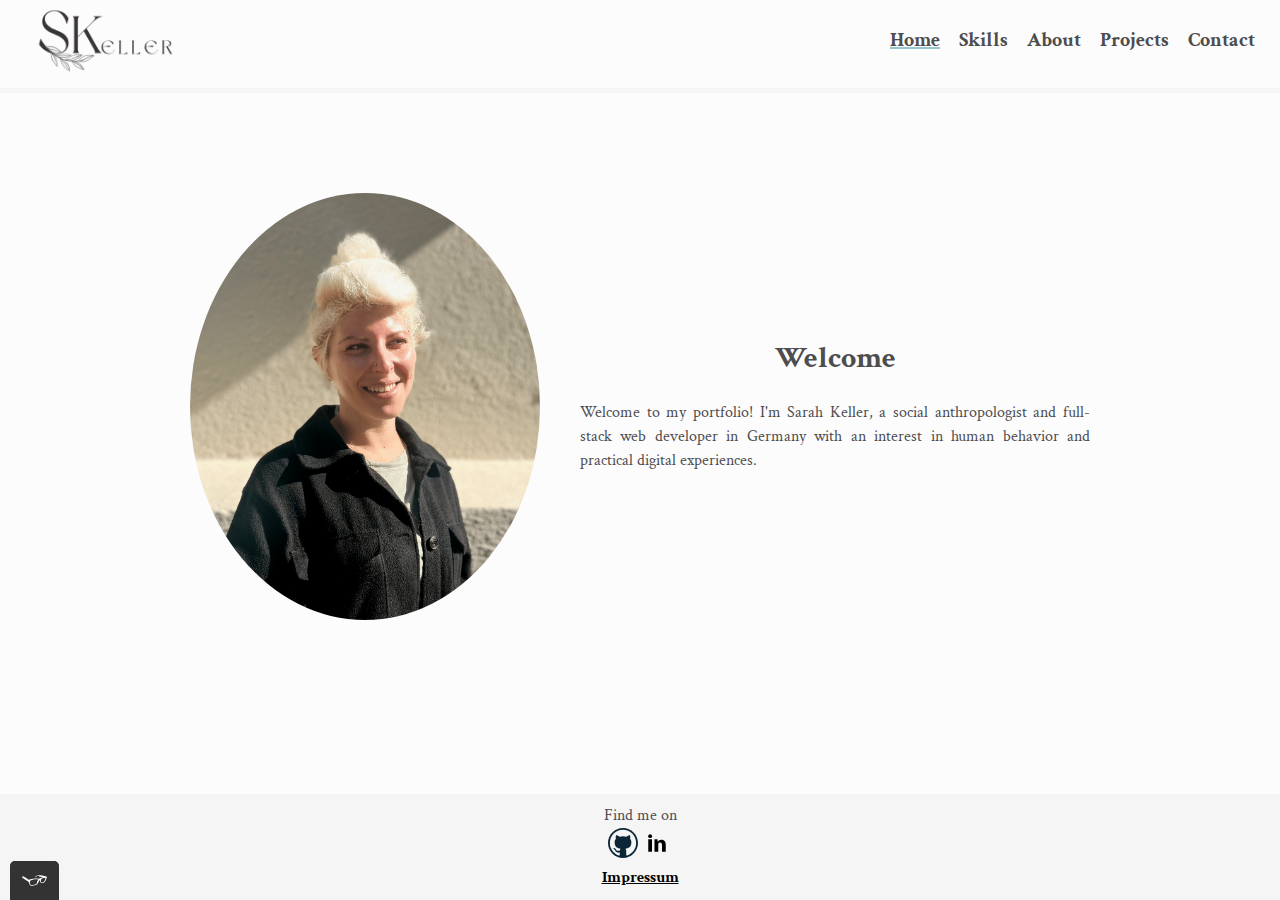
==== commit 0906b90c: "Added skill.html" ====
--- a/index.html
+++ b/index.html
@@ -29,6 +29,9 @@
       <ul role="menubar" class="navigation-list">
         <li role="presentation">
           <a href="index.html" role="menuitem" class="navigation-list__item navigation-list__item--active">Home</a>
+        </li>
+        <li role="presentation">
+          <a href="skills.html" role="menuitem" class="navigation-list__item navigation-list__item">Skills</a>
         </li>
         <li role="presentation">
           <a href="about.html" role="menuitem" class="navigation-list__item">About</a>
@@ -69,10 +72,10 @@
     <!-- <a href="mailto:sarah29.84@gmail.com?cc=smaugkeller@gmail.com">Contact me</a>-->
     <p>Find me on</p>
     <div class="social-media">
-      <a class="footer__icon" href="https://github.com/keylan1">
+      <a class="footer__icon" target="_blank" href="https://github.com/keylan1">
         <img src="img/github_icon.svg" alt="Github icon" /></a>
       <!--<img src="img/twitter_icon.svg" alt="Twitter icon" />-->
-      <a class="footer__icon" href="https://www.linkedin.com/in/sarah-keller-77b59525/">
+      <a class="footer__icon" target="_blank" href="https://www.linkedin.com/in/sarah-keller-77b59525/">
         <img src="img/linkedin_icon.svg" alt="LinkedIn icon" />
       </a>
     </div>
